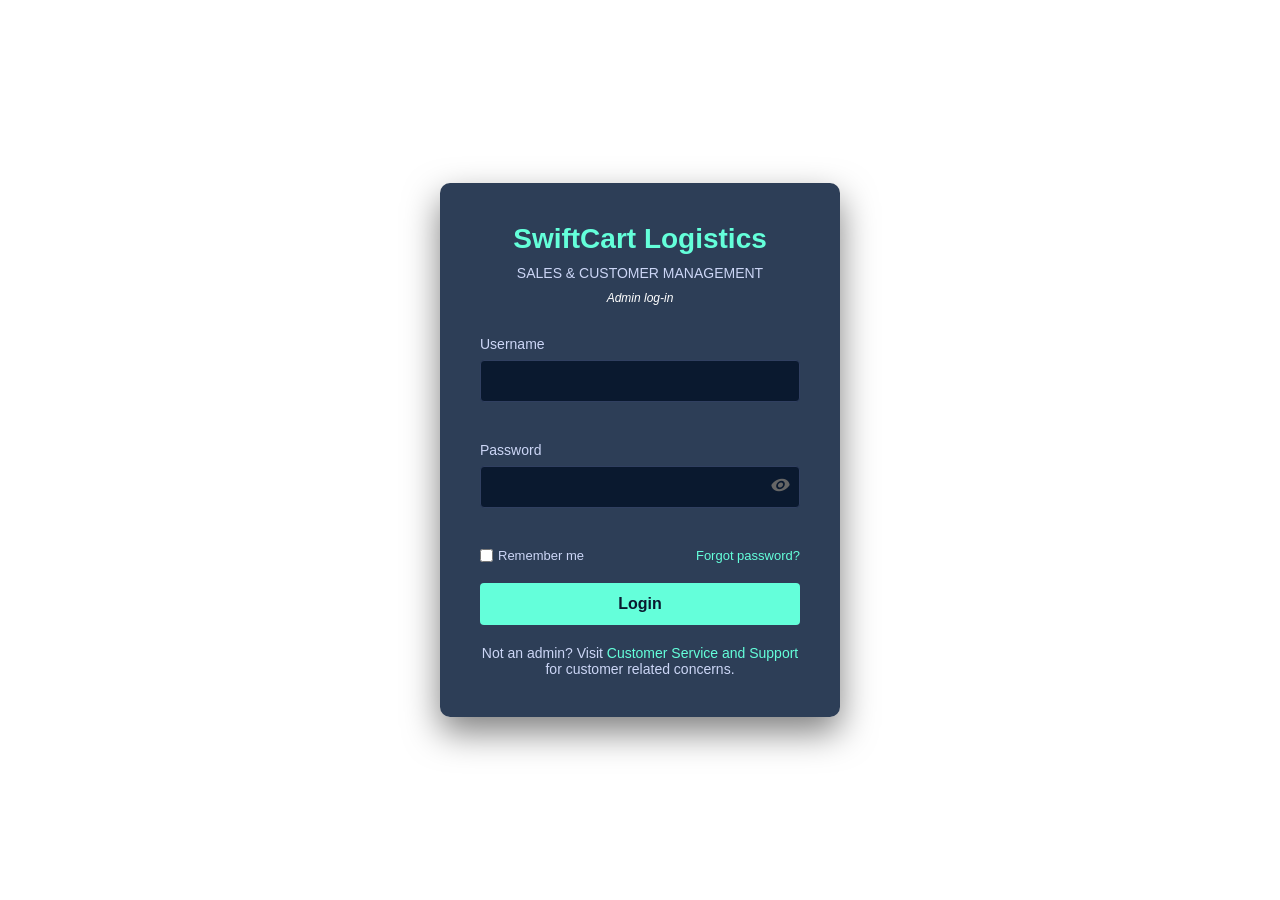
==== index.html @ 9bdad905 "everything" ====
<!DOCTYPE html>
<html lang="en">
<head>
    <meta charset="UTF-8">
    <meta name="viewport" content="width=device-width, initial-scale=1.0">
    <title>Sales & Customer Management</title>
    <link href="https://fonts.googleapis.com/icon?family=Material+Icons" rel="stylesheet">
    <link rel="stylesheet" href="login.css">
</head>
<body>
    <div class="login-container">
        <div class="login-header">
            <h1>SwiftCart Logistics</h1>
            <p>SALES & CUSTOMER MANAGEMENT</p>
            <i>Admin log-in</i>
        </div>
        
        <form id="loginForm">
            <div class="form-group">
                <label for="username">Username</label>
                <input type="text" id="username" name="username" required>
                <div class="error-message" id="usernameError"></div>
            </div>
            
            <div class="form-group">
                <label for="password">Password</label>
                <input type="password" id="password" name="password" required>
                <div class="error-message" id="passwordError"></div>
            </div>
            
            <div class="form-options">
                <label class="remember-me">
                    <input type="checkbox" name="remember"> Remember me
                </label>
                <a href="#" class="forgot-password">Forgot password?</a>
            </div>
            
            <button type="submit" class="login-button">Login</button>
            
            <div class="register-link">
                Not an admin? Visit <a href="https://customer-service-and-support.vercel.app/">Customer Service and Support</a> for customer related concerns.
            </div>
        </form>
    </div>
    <script src="script.js"></script>
    
</body>
</html>
---- login.css ----
* {
    margin: 0;
    padding: 0;
    box-sizing: border-box;
    font-family: 'Arial', sans-serif;
}

body {
    margin: 0;
    padding: 0;
    font-family: 'Arial', sans-serif;
    background: url('../images/erp.jpg') no-repeat center center fixed;
    background-size: cover;
    min-height: 100vh;
    display: flex;
    justify-content: center;
    align-items: center;
}

.login-container {
    background-color: rgba(23, 42, 69, 0.9); /* Added transparency */
    padding: 40px;
    border-radius: 10px;
    box-shadow: 0 15px 35px rgba(0, 0, 0, 0.5);
    width: 400px;
    max-width: 90%;
}

.login-header {
    text-align: center;
    margin-bottom: 30px;
}

.login-header h1 {
    font-size: 28px;
    margin-bottom: 10px;
    color: #64ffda;
}

.login-header p {
    color: #ccd6f6;
    margin-bottom: 7px;
    font-size: 14px;
}

.login-header i {
    color: #ffffff;
    font-size: 12px;
}

.form-group {
    margin-bottom: 20px;
}

.form-group label {
    display: block;
    margin-bottom: 8px;
    font-size: 14px;
    color: #ccd6f6;
}

.form-group input {
    width: 100%;
    padding: 12px 15px;
    border: 1px solid #303f60;
    border-radius: 4px;
    background-color: #0a192f;
    color: white;
    font-size: 14px;
    transition: border-color 0.3s;
}

.form-group input:focus {
    outline: none;
    border-color: #64ffda;
}

.error-message {
    color: #ff6b6b;
    font-size: 12px;
    margin-top: 5px;
    height: 15px;
}

.form-options {
    display: flex;
    justify-content: space-between;
    align-items: center;
    margin-bottom: 20px;
    font-size: 13px;
}

.remember-me {
    display: flex;
    align-items: center;
    color: #ccd6f6;
}

.remember-me input {
    margin-right: 5px;
}

.forgot-password {
    color: #64ffda;
    text-decoration: none;
}

.forgot-password:hover {
    text-decoration: underline;
}

.login-button {
    width: 100%;
    padding: 12px;
    background-color: #64ffda;
    color: #0a192f;
    border: none;
    border-radius: 4px;
    font-size: 16px;
    font-weight: bold;
    cursor: pointer;
    transition: background-color 0.3s;
}

.login-button:hover {
    background-color: #52d1b2;
}

.register-link {
    text-align: center;
    margin-top: 20px;
    font-size: 14px;
    color: #ccd6f6;
}

.register-link a {
    color: #64ffda;
    text-decoration: none;
}

.register-link a:hover {
    text-decoration: underline;
}

/* Password toggle styles */
.password-toggle-container {
    position: absolute;
    right: 10px;
    top: 50%;
    transform: translateY(-50%);
    cursor: pointer;
    color: #666;
    background: transparent;
    border: none;
    padding: 0;
    display: flex;
    align-items: center;
    justify-content: center;
    width: 24px;
    height: 24px;
}

.password-toggle-icon {
    font-family: 'Material Icons';
    font-size: 20px;
    user-select: none;
    transition: color 0.2s;
}

.password-toggle-container:hover .password-toggle-icon {
    color: #333;
}

/* Add position relative to form group */
.form-group {
    position: relative;
}

/* Adjust password input padding to make space for the icon */
#password {
    padding-right: 35px;
}
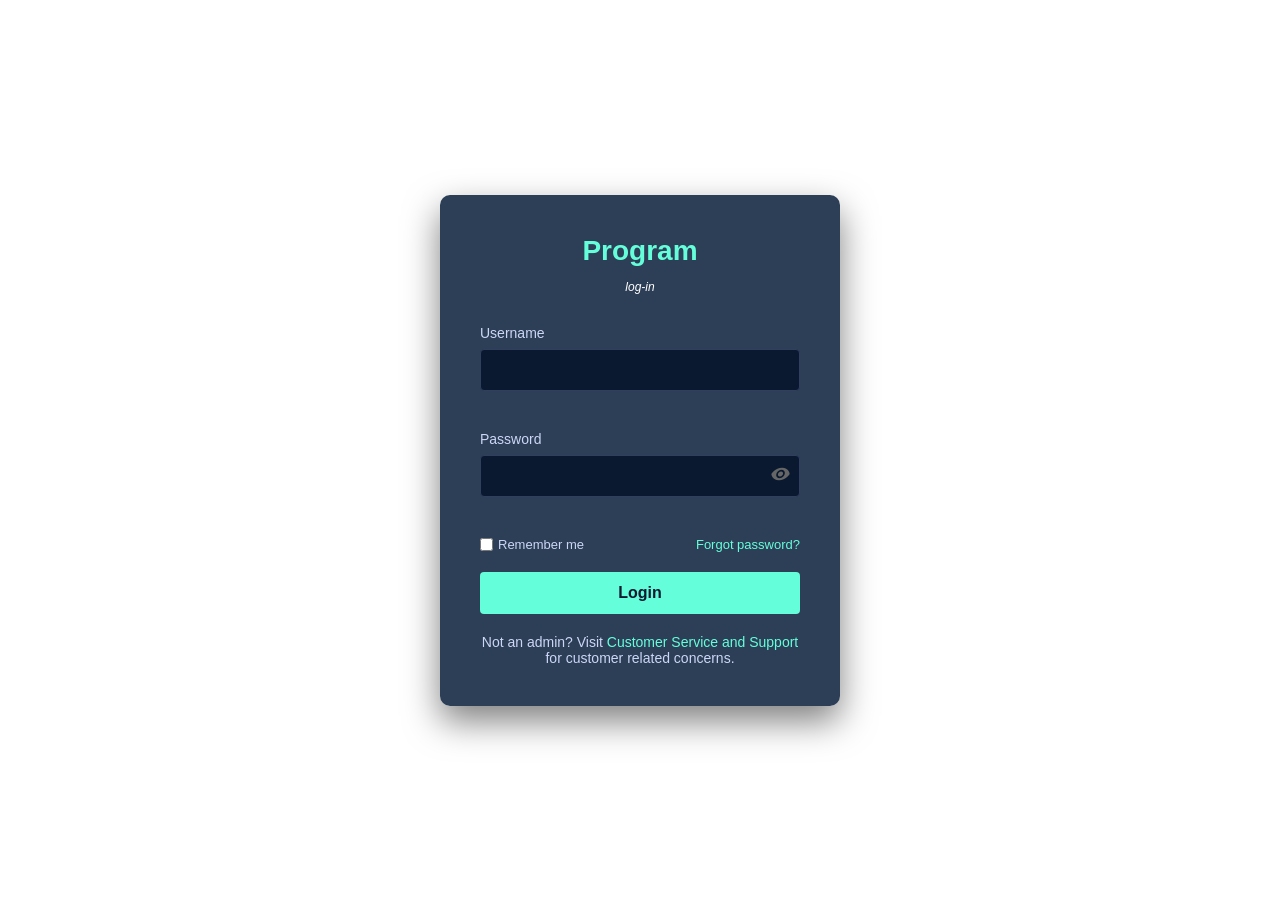
==== commit 0e8f4ad4: "nakoy gichange" ====
--- a/index.html
+++ b/index.html
@@ -10,9 +10,9 @@
 <body>
     <div class="login-container">
         <div class="login-header">
-            <h1>SwiftCart Logistics</h1>
-            <p>SALES & CUSTOMER MANAGEMENT</p>
-            <i>Admin log-in</i>
+            <h1>Program</h1>
+            <p></p>
+            <i>log-in</i>
         </div>
         
         <form id="loginForm">
@@ -38,7 +38,7 @@
             <button type="submit" class="login-button">Login</button>
             
             <div class="register-link">
-                Not an admin? Visit <a href="https://customer-service-and-support.vercel.app/">Customer Service and Support</a> for customer related concerns.
+                Not an admin? Visit <a href="https://effective-spork-seven.vercel.app">Customer Service and Support</a> for customer related concerns.
             </div>
         </form>
     </div>
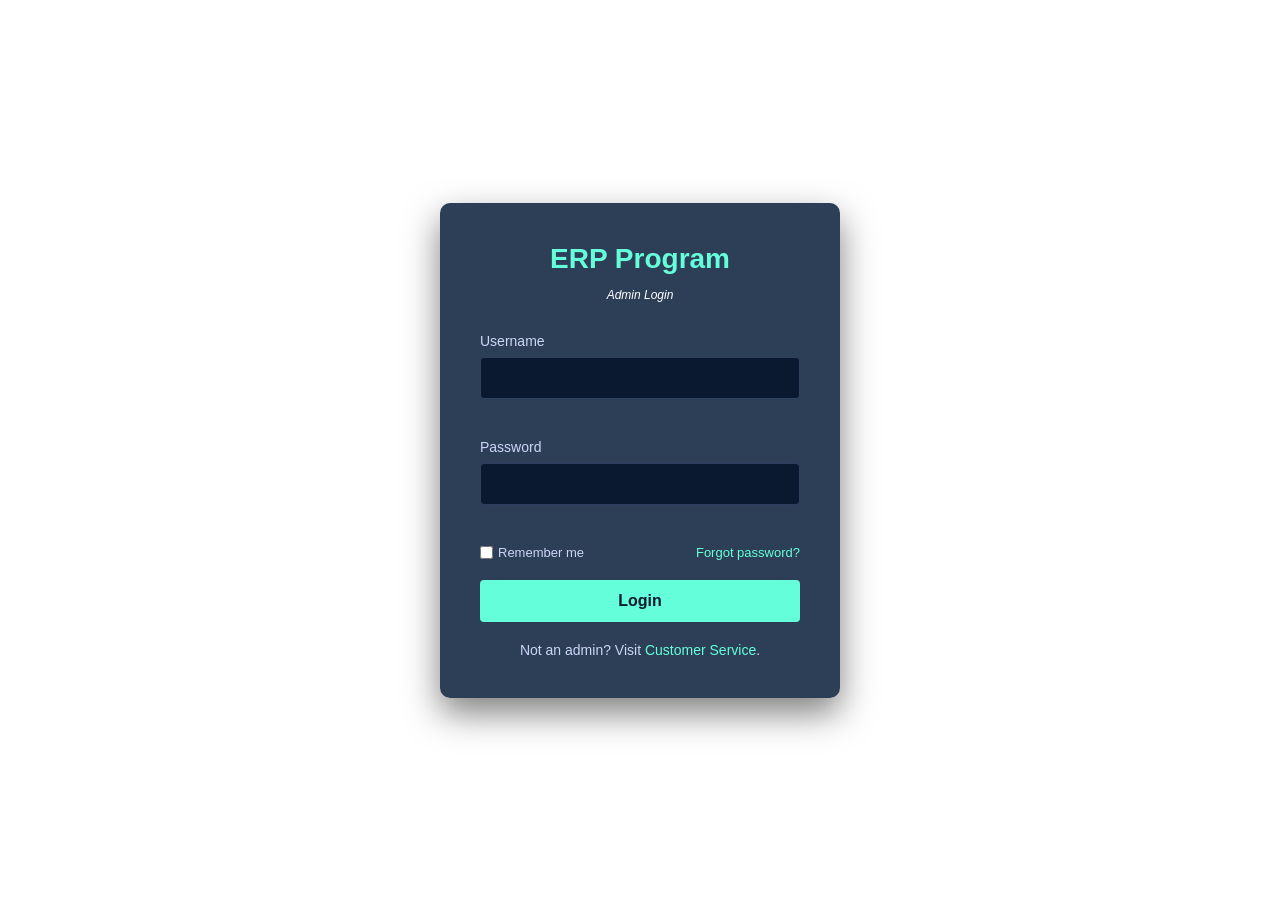
==== commit 31170ce6: "fixed napo" ====
--- a/index.html
+++ b/index.html
@@ -3,16 +3,15 @@
 <head>
     <meta charset="UTF-8">
     <meta name="viewport" content="width=device-width, initial-scale=1.0">
-    <title>Sales & Customer Management</title>
+    <title>ERP Login</title>
     <link href="https://fonts.googleapis.com/icon?family=Material+Icons" rel="stylesheet">
     <link rel="stylesheet" href="login.css">
 </head>
 <body>
     <div class="login-container">
         <div class="login-header">
-            <h1>Program</h1>
-            <p></p>
-            <i>log-in</i>
+            <h1>ERP Program</h1>
+            <i>Admin Login</i>
         </div>
         
         <form id="loginForm">
@@ -38,11 +37,10 @@
             <button type="submit" class="login-button">Login</button>
             
             <div class="register-link">
-                Not an admin? Visit <a href="https://effective-spork-seven.vercel.app">Customer Service and Support</a> for customer related concerns.
+                Not an admin? Visit <a href="https://effective-spork-seven.vercel.app">Customer Service</a>.
             </div>
         </form>
     </div>
     <script src="script.js"></script>
-    
 </body>
-</html>+</html>
